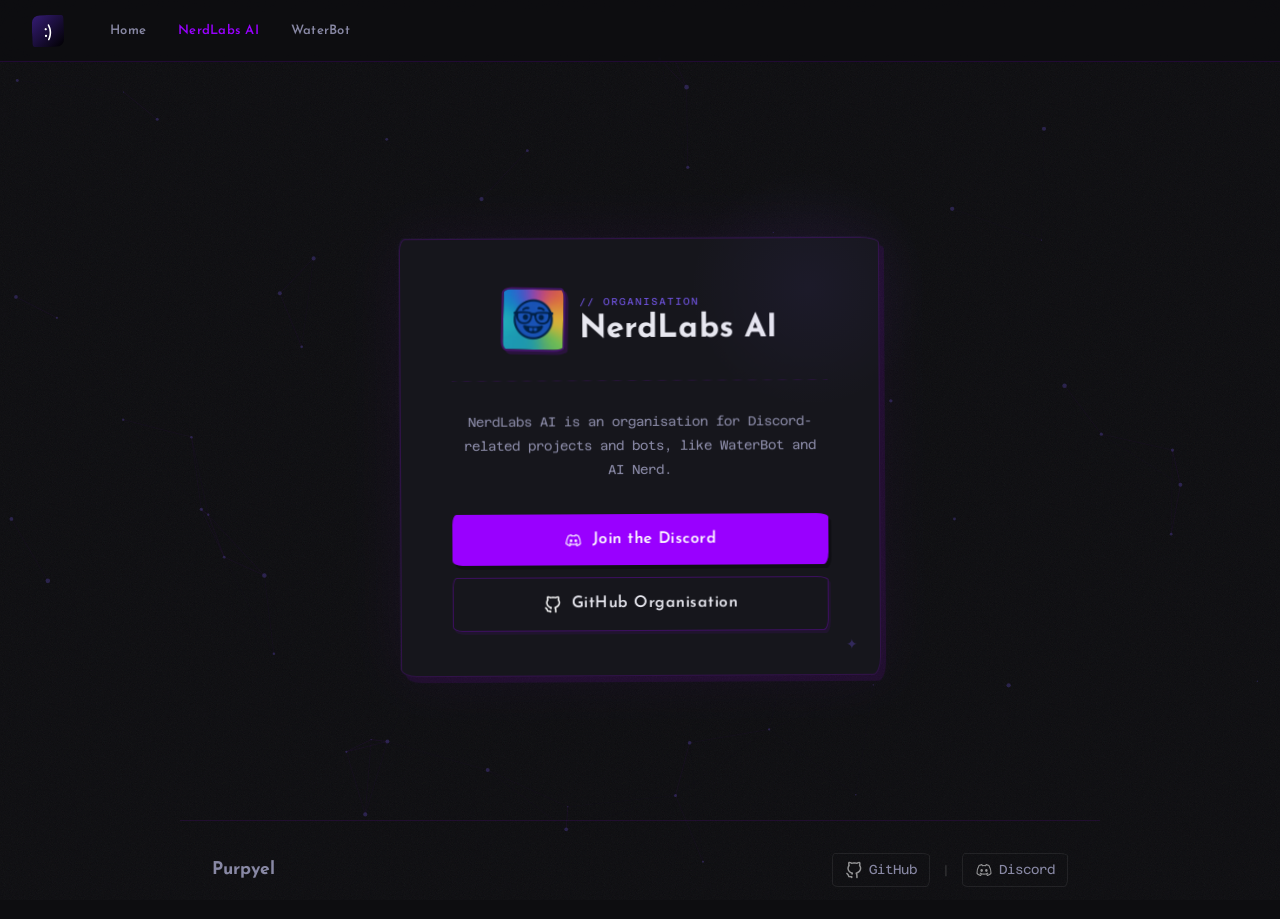
==== nerdlabs/index.html @ 92ca7f34 "first commit" ====
<!DOCTYPE html>
<html lang="en">
<head>
<meta charset="UTF-8">
<meta name="viewport" content="width=device-width, initial-scale=1.0">
<title>NerdLabs AI — Purpyel</title>
<link rel="icon" type="image/png" href="/assets/purpyel-logo.svg">
<link href="https://fonts.googleapis.com/css2?family=Josefin+Sans:ital,wght@0,100..700;1,100..700&family=Azeret+Mono:wght@300;400;500&display=swap" rel="stylesheet">

<style>
  :root {
    --bg:           #0d0d10;
    --bg2:          #16161c;
    --bg3:          #1e1e27;
    --border:       rgba(255,255,255,0.08);
    --border2:      rgba(255,255,255,0.15);
    --text:         #e8e8f0;
    --muted:        #8888a4;
    --accent:       #9900ff;
    --accent2:      #7c5cfc;
    --accent-glow:  rgba(153, 0, 255, 0.35);
    --radius:       4px 14px 6px 10px / 8px 4px 12px 6px;
    --radius-sm:    3px 8px 5px 6px / 6px 3px 8px 4px;
  }

  *, *::before, *::after { box-sizing: border-box; margin: 0; padding: 0; }
  html { scroll-behavior: smooth; }

  body {
    font-family: 'Azeret Mono', monospace;
    background: var(--bg);
    color: var(--text);
    min-height: 100vh;
    overflow-x: hidden;
    font-size: 15px;
    line-height: 1.7;
    padding-top: 62px;
  }

  a { color: inherit; text-decoration: none; }
  img { display: block; width: 100%; }

  /* ── canvas + noise ── */
  #network-canvas {
    position: fixed;
    top: 0; left: 0;
    width: 100%; height: 100%;
    z-index: 0;
    opacity: 0.45;
    pointer-events: none;
  }

  body::after {
    content: '';
    position: fixed;
    inset: 0;
    background-image: url("data:image/svg+xml,%3Csvg viewBox='0 0 256 256' xmlns='http://www.w3.org/2000/svg'%3E%3Cfilter id='noise'%3E%3CfeTurbulence type='fractalNoise' baseFrequency='0.9' numOctaves='4' stitchTiles='stitch'/%3E%3C/filter%3E%3Crect width='100%25' height='100%25' filter='url(%23noise)' opacity='0.08'/%3E%3C/svg%3E");
    background-size: 200px 200px;
    pointer-events: none;
    z-index: 0;
    opacity: 0.6;
  }

  body > *:not(#network-canvas):not(nav):not(.nav-mobile-menu) { position: relative; z-index: 1; }

  /* ── nav ── */
  nav {
    position: fixed;
    top: 0; left: 0;
    width: 100%;
    z-index: 100;
    backdrop-filter: blur(14px);
    -webkit-backdrop-filter: blur(14px);
    background: rgba(13,13,16,0.88);
    border-bottom: 1.5px solid rgba(153,0,255,0.15);
    padding: 0 2rem;
    height: 62px;
    display: flex;
    align-items: center;
    gap: 2rem;
  }

  .nav-logo {
    display: flex;
    align-items: center;
    gap: 10px;
    font-family: 'Josefin Sans', sans-serif;
    font-weight: 700;
    font-size: 1.4rem;
    letter-spacing: 0.01em;
    flex-shrink: 0;
    transform: rotate(-1deg);
    transition: transform 0.2s;
  }
  .nav-logo:hover { transform: rotate(0.5deg) scale(1.04); }
  .nav-logo img {
    width: 32px;
    height: 32px;
    border-radius: 8px 4px 8px 4px;
    object-fit: cover;
  }

  .nav-tabs {
    display: flex;
    gap: 0.25rem;
    overflow-x: auto;
    scrollbar-width: none;
    flex: 1;
  }
  .nav-tabs::-webkit-scrollbar { display: none; }

  .nav-tab {
    padding: 4px 14px;
    font-size: 13px;
    font-family: 'Josefin Sans', sans-serif;
    font-weight: 600;
    color: var(--muted);
    transition: color 0.2s, background 0.2s;
    white-space: nowrap;
    cursor: pointer;
    border: none;
    background: transparent;
    border-radius: 3px 8px 4px 6px / 5px 3px 7px 4px;
    position: relative;
    letter-spacing: 0.02em;
  }
  .nav-tab::after {
    content: '';
    position: absolute;
    bottom: -2px; left: 10%;
    width: 0%;
    height: 2px;
    background: var(--accent);
    border-radius: 2px;
    transition: width 0.25s ease;
  }
  .nav-tab:hover { color: var(--text); }
  .nav-tab:hover::after { width: 80%; }
  .nav-tab.active { color: var(--accent); }
  .nav-tab.active::after { width: 80%; }

  .nav-hamburger {
    display: none;
    flex-direction: column;
    justify-content: center;
    gap: 5px;
    width: 36px;
    height: 36px;
    padding: 5px;
    background: transparent;
    border: 1px solid var(--border2);
    border-radius: 4px 10px 5px 8px / 8px 4px 10px 5px;
    cursor: pointer;
    flex-shrink: 0;
    margin-left: auto;
    transition: border-color 0.2s;
  }
  .nav-hamburger:hover { border-color: rgba(153,0,255,0.5); }
  .nav-hamburger span {
    display: block;
    height: 2px;
    background: var(--text);
    border-radius: 2px;
    transition: transform 0.25s ease, opacity 0.25s ease, width 0.25s ease;
    transform-origin: center;
  }
  .nav-hamburger span:nth-child(2) { width: 75%; }
  .nav-hamburger.open span:nth-child(1) { transform: translateY(7px) rotate(45deg); }
  .nav-hamburger.open span:nth-child(2) { opacity: 0; width: 0; }
  .nav-hamburger.open span:nth-child(3) { transform: translateY(-7px) rotate(-45deg); }

  .nav-mobile-menu {
    display: none;
    position: fixed;
    top: 62px; left: 0;
    width: 100%;
    z-index: 99;
    background: rgba(13,13,16,0.97);
    backdrop-filter: blur(18px);
    -webkit-backdrop-filter: blur(18px);
    border-bottom: 1.5px solid rgba(153,0,255,0.2);
    padding: 0.75rem 1rem 1rem;
    transform: translateY(-8px);
    opacity: 0;
    transition: transform 0.22s ease, opacity 0.22s ease;
    pointer-events: none;
  }
  .nav-mobile-menu.open {
    transform: translateY(0);
    opacity: 1;
    pointer-events: auto;
  }
  .nav-mobile-item {
    display: block;
    width: 100%;
    padding: 0.75rem 0.5rem;
    font-family: 'Josefin Sans', sans-serif;
    font-size: 1.05rem;
    font-weight: 600;
    color: var(--muted);
    background: transparent;
    border: none;
    border-bottom: 1px solid rgba(255,255,255,0.05);
    cursor: pointer;
    text-align: left;
    letter-spacing: 0.02em;
    transition: color 0.2s, padding-left 0.2s;
  }
  .nav-mobile-item:last-child { border-bottom: none; }
  .nav-mobile-item:hover { color: var(--text); padding-left: 1rem; }
  .nav-mobile-item.active { color: var(--accent); }

  /* ── main ── */
  main {
    max-width: 920px;
    margin: 0 auto;
    padding: 4rem 2rem 2rem;
    display: flex;
    align-items: center;
    justify-content: center;
    min-height: calc(100vh - 62px - 80px);
  }

  /* ── card ── */
  .card {
    background: var(--bg2);
    border: 1.5px solid rgba(153,0,255,0.2);
    border-radius: 6px 20px 8px 16px / 12px 6px 18px 8px;
    padding: 3rem 3.2rem 2.8rem;
    max-width: 480px;
    width: 100%;
    text-align: center;
    box-shadow:
      5px 6px 0 0 rgba(153,0,255,0.1),
      -1px -1px 0 0 rgba(124,92,252,0.06),
      0 0 60px rgba(153,0,255,0.06);
    transform: rotate(-0.3deg);
    position: relative;
    animation: fadeUp 0.55s ease both;
  }

  .card::before {
    content: '';
    position: absolute;
    top: -70px; right: -50px;
    width: 240px; height: 240px;
    border-radius: 50%;
    background: radial-gradient(circle, var(--accent2) 0%, transparent 70%);
    opacity: 0.06;
    pointer-events: none;
  }

  .card::after {
    content: '✦';
    position: absolute;
    bottom: 1.1rem; right: 1.4rem;
    font-size: 0.9rem;
    color: var(--accent2);
    opacity: 0.28;
  }

  @keyframes fadeUp {
    from { opacity: 0; transform: translateY(20px) rotate(-0.3deg); }
    to   { opacity: 1; transform: translateY(0)   rotate(-0.3deg); }
  }

  /* logo block */
  .logo-wrap {
    display: flex;
    align-items: center;
    justify-content: center;
    gap: 14px;
    margin-bottom: 1.8rem;
  }

  .logo-img {
    width: 64px;
    height: 64px;
    border-radius: 10px 5px 12px 6px / 6px 12px 5px 10px;
    border: 2px solid rgba(153,0,255,0.3);
    background: var(--bg3);
    object-fit: cover;
    transform: rotate(1.5deg);
    box-shadow: 3px 3px 0 rgba(153,0,255,0.15);
    flex-shrink: 0;
  }

  .logo-text { text-align: left; }

  .logo-eyebrow {
    font-size: 10px;
    letter-spacing: 0.1em;
    text-transform: uppercase;
    color: var(--accent2);
    opacity: 0.85;
    font-weight: 400;
    margin-bottom: 3px;
  }

  .logo-title {
    font-family: 'Josefin Sans', sans-serif;
    font-size: 2rem;
    font-weight: 700;
    letter-spacing: 0.01em;
    line-height: 1.0;
  }

  .divider {
    width: 100%;
    height: 1.5px;
    background: rgba(153,0,255,0.12);
    clip-path: polygon(0 0,2% 100%,4% 0,6% 100%,8% 0,10% 100%,12% 0,14% 100%,16% 0,18% 100%,20% 0,22% 100%,24% 0,26% 100%,28% 0,30% 100%,32% 0,34% 100%,36% 0,38% 100%,40% 0,42% 100%,44% 0,46% 100%,48% 0,50% 100%,52% 0,54% 100%,56% 0,58% 100%,60% 0,62% 100%,64% 0,66% 100%,68% 0,70% 100%,72% 0,74% 100%,76% 0,78% 100%,80% 0,82% 100%,84% 0,86% 100%,88% 0,90% 100%,92% 0,94% 100%,96% 0,98% 100%,100% 0,100% 100%,0 100%);
    margin: 0 0 1.8rem;
  }

  .desc {
    color: var(--muted);
    font-size: 13px;
    line-height: 1.85;
    margin-bottom: 2rem;
  }

  /* link buttons */
  .links { display: flex; flex-direction: column; gap: 0.75rem; }

  .link-btn {
    display: flex;
    align-items: center;
    justify-content: center;
    gap: 10px;
    padding: 12px 22px;
    font-family: 'Josefin Sans', sans-serif;
    font-size: 1rem;
    font-weight: 600;
    letter-spacing: 0.03em;
    border-radius: 4px 12px 5px 10px / 10px 4px 12px 5px;
    cursor: pointer;
    transition: transform 0.18s, box-shadow 0.18s, opacity 0.18s;
    text-decoration: none;
  }

  /* icon sizing — matches the footer-links img pattern */
  .link-btn img {
    width: 18px;
    height: 18px;
    flex-shrink: 0;
    filter: brightness(0) invert(1);
  }

  .link-btn-primary {
    background: var(--accent);
    color: #fff;
    border: none;
    box-shadow: 3px 4px 0 rgba(0,0,0,0.3);
  }
  .link-btn-primary:hover {
    opacity: 0.9;
    transform: translateY(-2px) rotate(0.3deg);
    box-shadow: 4px 6px 0 rgba(0,0,0,0.3), 0 0 20px var(--accent-glow);
  }

  .link-btn-secondary {
    background: transparent;
    color: var(--text);
    border: 1.5px solid rgba(153,0,255,0.3);
    box-shadow: 2px 3px 0 rgba(153,0,255,0.08);
  }
  .link-btn-secondary:hover {
    border-color: rgba(153,0,255,0.6);
    transform: translateY(-2px) rotate(-0.3deg);
    box-shadow: 3px 5px 0 rgba(153,0,255,0.15);
  }

  /* ── footer (identical to index.html) ── */
  footer {
    border-top: 1.5px solid rgba(153,0,255,0.12);
    padding: 2rem;
    display: flex;
    align-items: center;
    justify-content: space-between;
    flex-wrap: wrap;
    gap: 1rem;
    max-width: 920px;
    margin: 0 auto;
  }

  .footer-brand {
    font-family: 'Josefin Sans', sans-serif;
    font-weight: 700;
    font-size: 1.1rem;
    color: var(--muted);
    display: inline-block;
  }

  .footer-links {
    display: flex;
    gap: 0.75rem;
    flex-wrap: wrap;
    align-items: center;
  }

  .footer-links img {
    width: 18px;
    height: 18px;
    filter: brightness(0) invert(1) opacity(0.55);
    transition: filter 0.2s;
  }

  .footer-sep { color: rgba(255,255,255,0.15); font-size: 12px; }

  .footer-link {
    display: flex;
    align-items: center;
    gap: 6px;
    font-size: 13px;
    color: var(--muted);
    padding: 5px 12px;
    border-radius: 3px 8px 4px 6px / 6px 3px 8px 4px;
    border: 1px solid var(--border);
    transition: color 0.2s, border-color 0.2s, transform 0.2s;
  }
  .footer-link:hover {
    color: var(--text);
    border-color: rgba(153,0,255,0.3);
    transform: translateY(-1px);
  }
  .footer-link:hover img { filter: brightness(0) invert(1) opacity(0.9); }
  .footer-link svg { width: 15px; height: 15px; }

  @media (max-width: 640px) {
    nav { padding: 0 1rem; gap: 1rem; }
    main { padding: 2rem 1rem; }
    footer { padding: 2rem 1rem; }
    .nav-tabs { display: none; }
    .nav-hamburger { display: flex; }
    .nav-mobile-menu { display: block; }
    .card { padding: 2.2rem 1.6rem 2rem; }
    .logo-title { font-size: 1.65rem; }
  }
</style>
</head>
<body>

<canvas id="network-canvas"></canvas>

<script>
const ICONS = {
  github:  `<img src="/assets/github.svg"  alt="GitHub">`,
  discord: `<img src="/assets/discord.svg" alt="Discord">`,
  twitter: `<svg viewBox="0 0 24 24" fill="currentColor"><path d="M18.244 2.25h3.308l-7.227 8.26 8.502 11.24H16.17l-4.714-6.231-5.401 6.231H2.744l7.73-8.835L1.254 2.25H8.08l4.259 5.629L18.244 2.25zm-1.161 17.52h1.833L7.084 4.126H5.117L17.083 19.77z"/></svg>`,
};

const SOCIALS = [
  { label: "GitHub",  icon: "github",  url: "https://github.com/thePurpyel" },
  { label: "Discord", icon: "discord", url: "https://discord.gg/rkSKtdW99R" },
];

const NAV_TABS = [
  { label: "Home",        url: "/" },
  { label: "NerdLabs AI", url: "/nerdlabs", active: true },
  { label: "WaterBot",    url: "/waterbot" },
];
</script>

<nav>
  <a href="/" class="nav-logo">
    <img src="/assets/purpyel-logo.svg" alt="Purpyel">
  </a>
  <div class="nav-tabs" id="nav-tabs"></div>
  <button class="nav-hamburger" id="nav-hamburger" aria-label="Open menu" aria-expanded="false">
    <span></span><span></span><span></span>
  </button>
</nav>
<div class="nav-mobile-menu" id="nav-mobile-menu" aria-hidden="true">
  <div id="nav-mobile-inner"></div>
</div>

<main>
  <div class="card">
    <div class="logo-wrap">
      <img src="/assets/nerdlabs-square.avif" alt="NerdLabs AI" class="logo-img"
           onerror="this.style.display='none'">
      <div class="logo-text">
        <div class="logo-eyebrow">// organisation</div>
        <div class="logo-title">NerdLabs AI</div>
      </div>
    </div>

    <div class="divider"></div>

    <p class="desc">
      NerdLabs AI is an organisation for Discord-related projects and bots,
      like WaterBot and AI Nerd.
    </p>

    <div class="links">
      <a class="link-btn link-btn-primary"
         href="https://discord.gg/rkSKtdW99R"
         target="_blank" rel="noopener">
        <img src="/assets/discord.svg" alt="Discord">
        Join the Discord
      </a>

      <a class="link-btn link-btn-secondary"
         href="https://github.com/Nerdlabs-AI-DC"
         target="_blank" rel="noopener">
        <img src="/assets/github.svg" alt="GitHub">
        GitHub Organisation
      </a>
    </div>
  </div>
</main>

<footer>
  <div class="footer-brand">Purpyel</div>
  <div class="footer-links" id="footer-links"></div>
</footer>

<script>
// ── nav ──
const navTabs        = document.getElementById('nav-tabs');
const navMobileInner = document.getElementById('nav-mobile-inner');

function navTabAction(url, e) {
  if (url.startsWith('#')) {
    document.getElementById(url.slice(1))?.scrollIntoView({ behavior: 'smooth', block: 'start' });
  } else {
    url.startsWith('http') ? window.open(url, '_blank', 'noopener') : window.location.href = url;
  }
  closeMobileMenu();
  document.querySelectorAll('.nav-tab, .nav-mobile-item').forEach(t => t.classList.remove('active'));
  e?.currentTarget?.classList.add('active');
}

NAV_TABS.forEach(tab => {
  const btn = document.createElement('button');
  btn.className = 'nav-tab' + (tab.active ? ' active' : '');
  btn.textContent = tab.label;
  btn.addEventListener('click', e => navTabAction(tab.url, e));
  navTabs.appendChild(btn);

  const mBtn = document.createElement('button');
  mBtn.className = 'nav-mobile-item' + (tab.active ? ' active' : '');
  mBtn.textContent = tab.label;
  mBtn.addEventListener('click', e => navTabAction(tab.url, e));
  navMobileInner.appendChild(mBtn);
});

const hamburger  = document.getElementById('nav-hamburger');
const mobileMenu = document.getElementById('nav-mobile-menu');

function closeMobileMenu() {
  hamburger.classList.remove('open');
  mobileMenu.classList.remove('open');
  hamburger.setAttribute('aria-expanded', 'false');
  mobileMenu.setAttribute('aria-hidden', 'true');
}

hamburger.addEventListener('click', () => {
  const isOpen = mobileMenu.classList.contains('open');
  if (isOpen) { closeMobileMenu(); }
  else {
    hamburger.classList.add('open');
    mobileMenu.classList.add('open');
    hamburger.setAttribute('aria-expanded', 'true');
    mobileMenu.setAttribute('aria-hidden', 'false');
  }
});

document.addEventListener('click', e => {
  if (!hamburger.contains(e.target) && !mobileMenu.contains(e.target)) closeMobileMenu();
});

// ── footer ──
const footerLinks = document.getElementById('footer-links');
SOCIALS.forEach((s, i) => {
  if (i > 0) {
    const sep = document.createElement('span');
    sep.className = 'footer-sep';
    sep.textContent = '|';
    footerLinks.appendChild(sep);
  }
  const a = document.createElement('a');
  a.className = 'footer-link';
  a.href = s.url;
  if (s.url.startsWith('http')) { a.target = '_blank'; a.rel = 'noopener'; }
  a.innerHTML = `${ICONS[s.icon] || ''} ${s.label}`;
  footerLinks.appendChild(a);
});

// ── particle network ──
(function initNetwork() {
  const canvas = document.getElementById('network-canvas');
  const ctx = canvas.getContext('2d');
  let particles = [];
  const COUNT = 55, MAX_DIST = 140;

  function resize() { canvas.width = window.innerWidth; canvas.height = window.innerHeight; }

  function makeParticle() {
    return {
      x:  Math.random() * canvas.width,
      y:  Math.random() * canvas.height,
      vx: (Math.random() - 0.5) * 0.38,
      vy: (Math.random() - 0.5) * 0.38,
      r:  Math.random() * 1.8 + 0.6
    };
  }

  function init() { resize(); particles = []; for (let i = 0; i < COUNT; i++) particles.push(makeParticle()); }

  function draw() {
    ctx.clearRect(0, 0, canvas.width, canvas.height);
    for (const p of particles) {
      p.x += p.vx; p.y += p.vy;
      if (p.x < 0 || p.x > canvas.width)  p.vx *= -1;
      if (p.y < 0 || p.y > canvas.height) p.vy *= -1;
    }
    for (let i = 0; i < particles.length; i++) {
      for (let j = i + 1; j < particles.length; j++) {
        const a = particles[i], b = particles[j];
        const dx = a.x - b.x, dy = a.y - b.y;
        const dist = Math.sqrt(dx*dx + dy*dy);
        if (dist < MAX_DIST) {
          ctx.beginPath();
          ctx.strokeStyle = `rgba(153,0,255,${(1 - dist / MAX_DIST) * 0.22})`;
          ctx.lineWidth = 0.8;
          ctx.moveTo(a.x, a.y); ctx.lineTo(b.x, b.y); ctx.stroke();
        }
      }
    }
    for (const p of particles) {
      ctx.beginPath();
      ctx.arc(p.x, p.y, p.r, 0, Math.PI * 2);
      ctx.fillStyle = 'rgba(124,92,252,0.55)';
      ctx.fill();
    }
    requestAnimationFrame(draw);
  }

  window.addEventListener('resize', resize);
  init(); draw();
})();
</script>

</body>
</html>
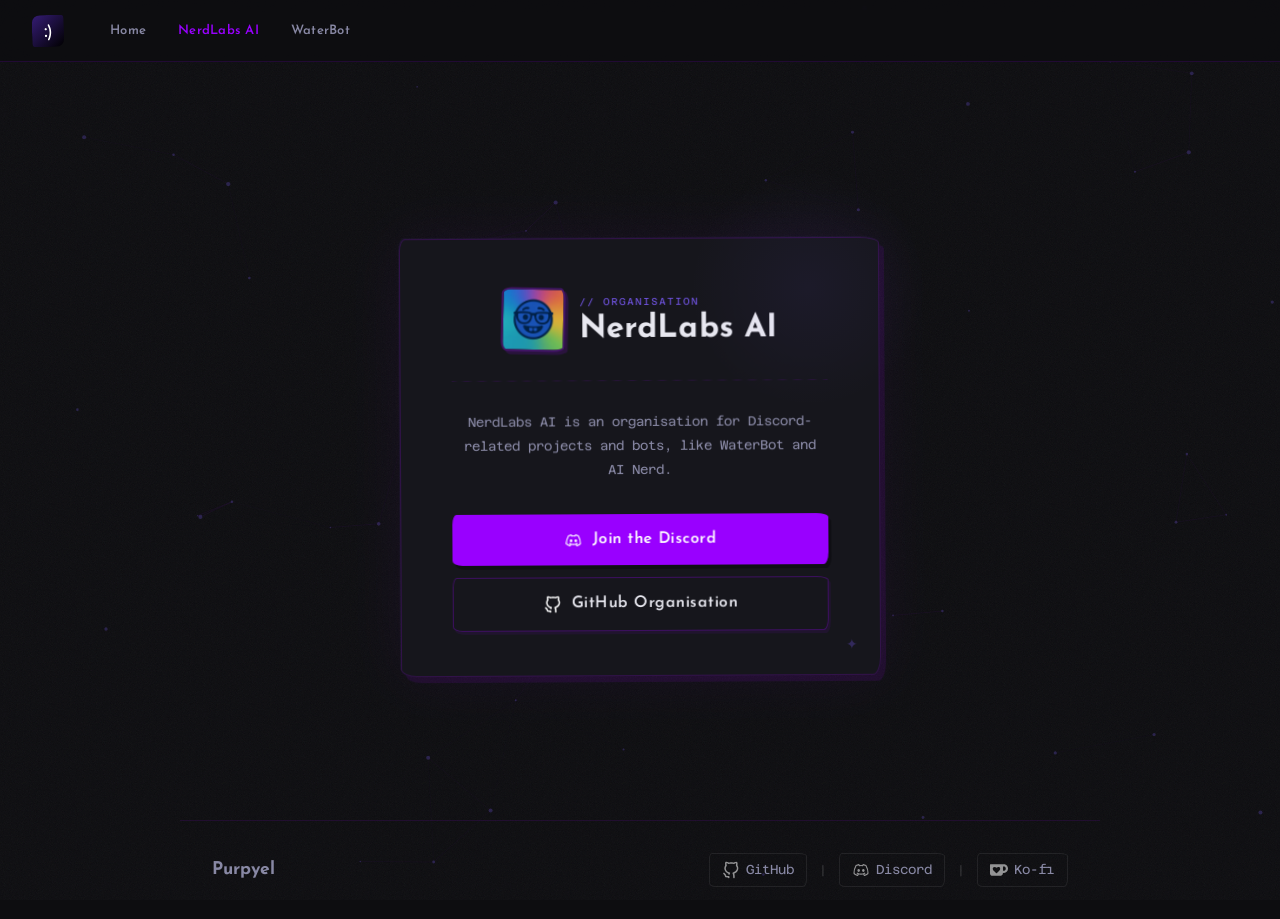
==== commit 3d4fb7de: "Add ko-fi link to socials" ====
--- a/nerdlabs/index.html
+++ b/nerdlabs/index.html
@@ -445,14 +445,15 @@
 
 <script>
 const ICONS = {
-  github:  `<img src="/assets/github.svg"  alt="GitHub">`,
+  github: `<img src="/assets/github.svg" alt="GitHub">`,
   discord: `<img src="/assets/discord.svg" alt="Discord">`,
-  twitter: `<svg viewBox="0 0 24 24" fill="currentColor"><path d="M18.244 2.25h3.308l-7.227 8.26 8.502 11.24H16.17l-4.714-6.231-5.401 6.231H2.744l7.73-8.835L1.254 2.25H8.08l4.259 5.629L18.244 2.25zm-1.161 17.52h1.833L7.084 4.126H5.117L17.083 19.77z"/></svg>`,
+  kofi: `<img src="/assets/kofi.svg" alt="Ko-fi">`,
 };
 
 const SOCIALS = [
   { label: "GitHub",  icon: "github",  url: "https://github.com/thePurpyel" },
   { label: "Discord", icon: "discord", url: "https://discord.gg/rkSKtdW99R" },
+  { label: "Ko-fi", icon: "kofi", url: "https://ko-fi.com/purpyel" },
 ];
 
 const NAV_TABS = [
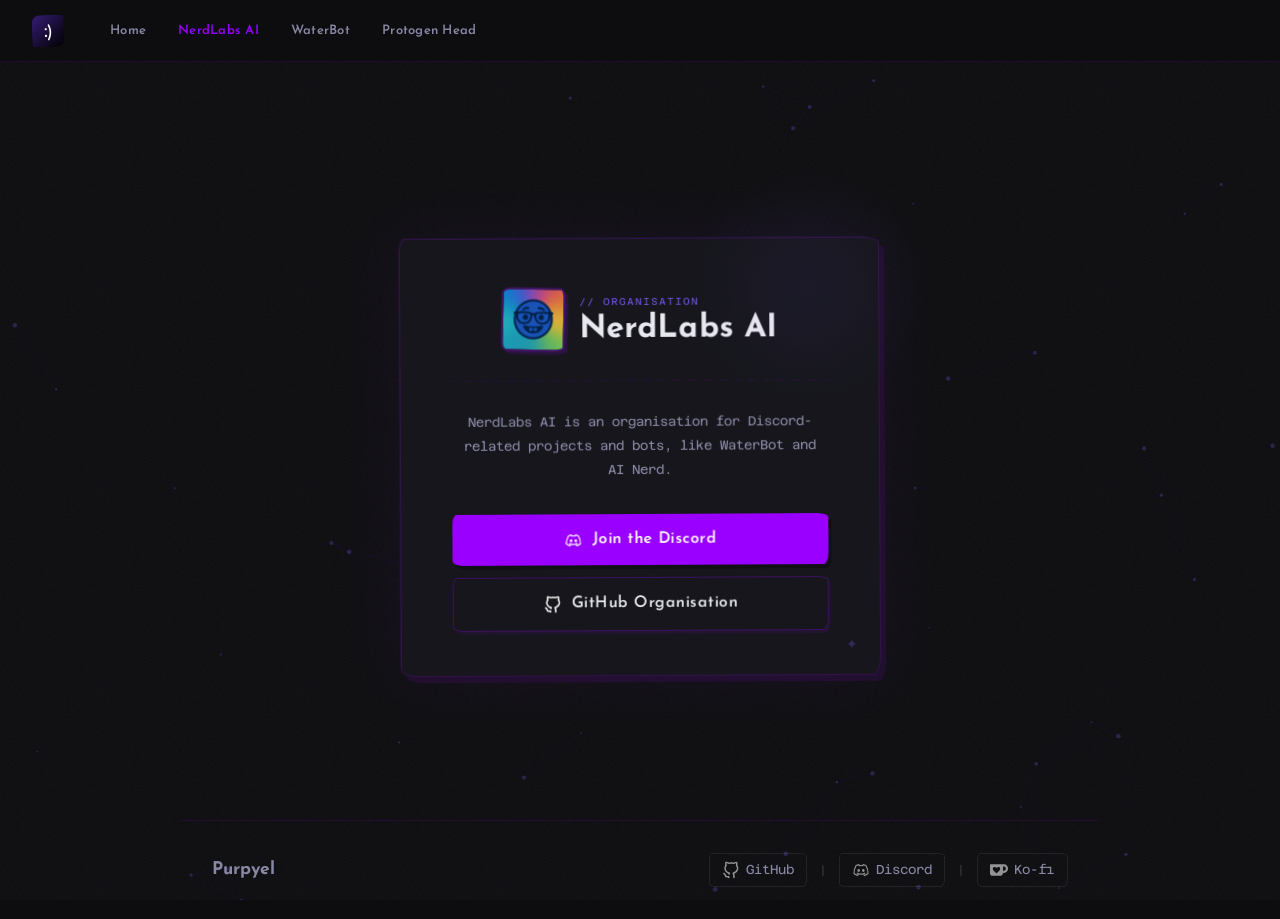
==== commit 44032087: "Add protogen head page" ====
--- a/nerdlabs/index.html
+++ b/nerdlabs/index.html
@@ -460,6 +460,7 @@
   { label: "Home",        url: "/" },
   { label: "NerdLabs AI", url: "/nerdlabs", active: true },
   { label: "WaterBot",    url: "/waterbot" },
+  { label: "Protogen Head", url: "/protogen" },
 ];
 </script>
 
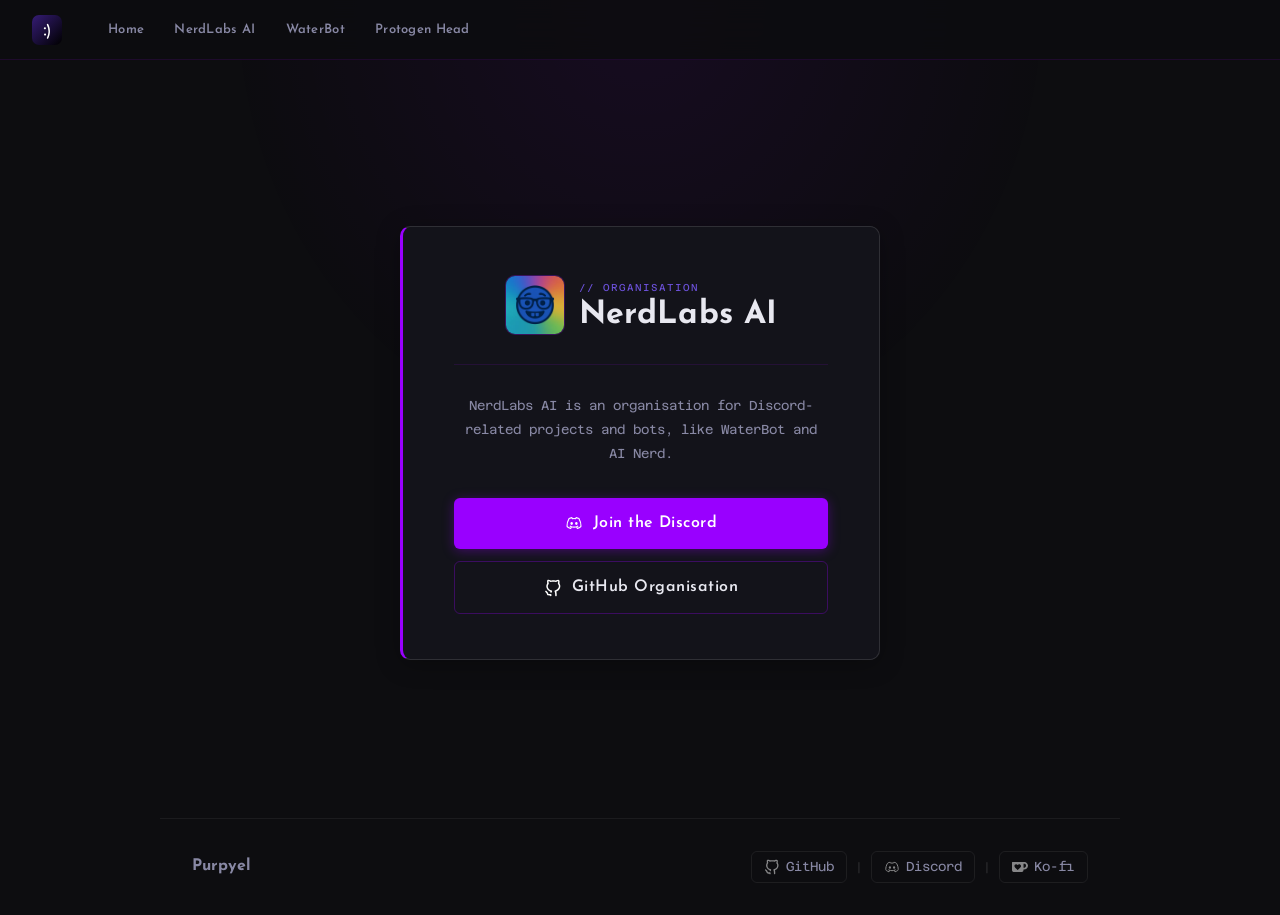
==== commit 3fc5fd72: "Update style and move css and js code to seperate files" ====
--- a/nerdlabs/index.html
+++ b/nerdlabs/index.html
@@ -5,435 +5,93 @@
 <meta name="viewport" content="width=device-width, initial-scale=1.0">
 <title>NerdLabs AI — Purpyel</title>
 <link rel="icon" type="image/png" href="/assets/purpyel-logo.svg">
-<link href="https://fonts.googleapis.com/css2?family=Josefin+Sans:ital,wght@0,100..700;1,100..700&family=Azeret+Mono:wght@300;400;500&display=swap" rel="stylesheet">
+<link rel="stylesheet" href="/shared.css">
 
 <style>
-  :root {
-    --bg:           #0d0d10;
-    --bg2:          #16161c;
-    --bg3:          #1e1e27;
-    --border:       rgba(255,255,255,0.08);
-    --border2:      rgba(255,255,255,0.15);
-    --text:         #e8e8f0;
-    --muted:        #8888a4;
-    --accent:       #9900ff;
-    --accent2:      #7c5cfc;
-    --accent-glow:  rgba(153, 0, 255, 0.35);
-    --radius:       4px 14px 6px 10px / 8px 4px 12px 6px;
-    --radius-sm:    3px 8px 5px 6px / 6px 3px 8px 4px;
+  main {
+    max-width: 900px;
+    display: flex; align-items: center; justify-content: center;
+    min-height: calc(100vh - 60px - 82px);
   }
 
-  *, *::before, *::after { box-sizing: border-box; margin: 0; padding: 0; }
-  html { scroll-behavior: smooth; }
-
-  body {
-    font-family: 'Azeret Mono', monospace;
-    background: var(--bg);
-    color: var(--text);
-    min-height: 100vh;
-    overflow-x: hidden;
-    font-size: 15px;
-    line-height: 1.7;
-    padding-top: 62px;
+  /* ── Centered info card ── */
+  .card {
+    background: var(--bg2);
+    border: 1px solid var(--border2);
+    border-left: 3px solid var(--accent);
+    border-radius: var(--radius);
+    padding: 3rem 3.2rem 2.8rem;
+    max-width: 480px; width: 100%;
+    text-align: center;
+    box-shadow: 0 4px 24px rgba(0,0,0,0.28);
+    animation: fadeUp 0.5s ease both;
+  }
+  @keyframes fadeUp {
+    from { opacity: 0; transform: translateY(18px); }
+    to   { opacity: 1; transform: translateY(0); }
   }
 
-  a { color: inherit; text-decoration: none; }
-  img { display: block; width: 100%; }
-
-  /* ── canvas + noise ── */
-  #network-canvas {
-    position: fixed;
-    top: 0; left: 0;
-    width: 100%; height: 100%;
-    z-index: 0;
-    opacity: 0.45;
-    pointer-events: none;
+  .logo-wrap {
+    display: flex; align-items: center; justify-content: center;
+    gap: 14px; margin-bottom: 1.8rem;
   }
-
-  body::after {
-    content: '';
-    position: fixed;
-    inset: 0;
-    background-image: url("data:image/svg+xml,%3Csvg viewBox='0 0 256 256' xmlns='http://www.w3.org/2000/svg'%3E%3Cfilter id='noise'%3E%3CfeTurbulence type='fractalNoise' baseFrequency='0.9' numOctaves='4' stitchTiles='stitch'/%3E%3C/filter%3E%3Crect width='100%25' height='100%25' filter='url(%23noise)' opacity='0.08'/%3E%3C/svg%3E");
-    background-size: 200px 200px;
-    pointer-events: none;
-    z-index: 0;
-    opacity: 0.6;
+  .logo-img {
+    width: 60px; height: 60px;
+    border-radius: var(--radius);
+    border: 1px solid rgba(153,0,255,0.25);
+    background: var(--bg3); object-fit: cover; flex-shrink: 0;
   }
-
-  body > *:not(#network-canvas):not(nav):not(.nav-mobile-menu) { position: relative; z-index: 1; }
-
-  /* ── nav ── */
-  nav {
-    position: fixed;
-    top: 0; left: 0;
-    width: 100%;
-    z-index: 100;
-    backdrop-filter: blur(14px);
-    -webkit-backdrop-filter: blur(14px);
-    background: rgba(13,13,16,0.88);
-    border-bottom: 1.5px solid rgba(153,0,255,0.15);
-    padding: 0 2rem;
-    height: 62px;
-    display: flex;
-    align-items: center;
-    gap: 2rem;
+  .logo-text { text-align: left; }
+  .logo-eyebrow {
+    font-size: 10px; letter-spacing: 0.1em; text-transform: uppercase;
+    color: var(--accent2); opacity: 0.85; font-weight: 400; margin-bottom: 3px;
+    font-family: 'Azeret Mono', monospace;
   }
-
-  .nav-logo {
-    display: flex;
-    align-items: center;
-    gap: 10px;
-    font-family: 'Josefin Sans', sans-serif;
-    font-weight: 700;
-    font-size: 1.4rem;
-    letter-spacing: 0.01em;
-    flex-shrink: 0;
-    transform: rotate(-1deg);
-    transition: transform 0.2s;
-  }
-  .nav-logo:hover { transform: rotate(0.5deg) scale(1.04); }
-  .nav-logo img {
-    width: 32px;
-    height: 32px;
-    border-radius: 8px 4px 8px 4px;
-    object-fit: cover;
-  }
-
-  .nav-tabs {
-    display: flex;
-    gap: 0.25rem;
-    overflow-x: auto;
-    scrollbar-width: none;
-    flex: 1;
-  }
-  .nav-tabs::-webkit-scrollbar { display: none; }
-
-  .nav-tab {
-    padding: 4px 14px;
-    font-size: 13px;
-    font-family: 'Josefin Sans', sans-serif;
-    font-weight: 600;
-    color: var(--muted);
-    transition: color 0.2s, background 0.2s;
-    white-space: nowrap;
-    cursor: pointer;
-    border: none;
-    background: transparent;
-    border-radius: 3px 8px 4px 6px / 5px 3px 7px 4px;
-    position: relative;
-    letter-spacing: 0.02em;
-  }
-  .nav-tab::after {
-    content: '';
-    position: absolute;
-    bottom: -2px; left: 10%;
-    width: 0%;
-    height: 2px;
-    background: var(--accent);
-    border-radius: 2px;
-    transition: width 0.25s ease;
-  }
-  .nav-tab:hover { color: var(--text); }
-  .nav-tab:hover::after { width: 80%; }
-  .nav-tab.active { color: var(--accent); }
-  .nav-tab.active::after { width: 80%; }
-
-  .nav-hamburger {
-    display: none;
-    flex-direction: column;
-    justify-content: center;
-    gap: 5px;
-    width: 36px;
-    height: 36px;
-    padding: 5px;
-    background: transparent;
-    border: 1px solid var(--border2);
-    border-radius: 4px 10px 5px 8px / 8px 4px 10px 5px;
-    cursor: pointer;
-    flex-shrink: 0;
-    margin-left: auto;
-    transition: border-color 0.2s;
-  }
-  .nav-hamburger:hover { border-color: rgba(153,0,255,0.5); }
-  .nav-hamburger span {
-    display: block;
-    height: 2px;
-    background: var(--text);
-    border-radius: 2px;
-    transition: transform 0.25s ease, opacity 0.25s ease, width 0.25s ease;
-    transform-origin: center;
-  }
-  .nav-hamburger span:nth-child(2) { width: 75%; }
-  .nav-hamburger.open span:nth-child(1) { transform: translateY(7px) rotate(45deg); }
-  .nav-hamburger.open span:nth-child(2) { opacity: 0; width: 0; }
-  .nav-hamburger.open span:nth-child(3) { transform: translateY(-7px) rotate(-45deg); }
-
-  .nav-mobile-menu {
-    display: none;
-    position: fixed;
-    top: 62px; left: 0;
-    width: 100%;
-    z-index: 99;
-    background: rgba(13,13,16,0.97);
-    backdrop-filter: blur(18px);
-    -webkit-backdrop-filter: blur(18px);
-    border-bottom: 1.5px solid rgba(153,0,255,0.2);
-    padding: 0.75rem 1rem 1rem;
-    transform: translateY(-8px);
-    opacity: 0;
-    transition: transform 0.22s ease, opacity 0.22s ease;
-    pointer-events: none;
-  }
-  .nav-mobile-menu.open {
-    transform: translateY(0);
-    opacity: 1;
-    pointer-events: auto;
-  }
-  .nav-mobile-item {
-    display: block;
-    width: 100%;
-    padding: 0.75rem 0.5rem;
-    font-family: 'Josefin Sans', sans-serif;
-    font-size: 1.05rem;
-    font-weight: 600;
-    color: var(--muted);
-    background: transparent;
-    border: none;
-    border-bottom: 1px solid rgba(255,255,255,0.05);
-    cursor: pointer;
-    text-align: left;
-    letter-spacing: 0.02em;
-    transition: color 0.2s, padding-left 0.2s;
-  }
-  .nav-mobile-item:last-child { border-bottom: none; }
-  .nav-mobile-item:hover { color: var(--text); padding-left: 1rem; }
-  .nav-mobile-item.active { color: var(--accent); }
-
-  /* ── main ── */
-  main {
-    max-width: 920px;
-    margin: 0 auto;
-    padding: 4rem 2rem 2rem;
-    display: flex;
-    align-items: center;
-    justify-content: center;
-    min-height: calc(100vh - 62px - 80px);
-  }
-
-  /* ── card ── */
-  .card {
-    background: var(--bg2);
-    border: 1.5px solid rgba(153,0,255,0.2);
-    border-radius: 6px 20px 8px 16px / 12px 6px 18px 8px;
-    padding: 3rem 3.2rem 2.8rem;
-    max-width: 480px;
-    width: 100%;
-    text-align: center;
-    box-shadow:
-      5px 6px 0 0 rgba(153,0,255,0.1),
-      -1px -1px 0 0 rgba(124,92,252,0.06),
-      0 0 60px rgba(153,0,255,0.06);
-    transform: rotate(-0.3deg);
-    position: relative;
-    animation: fadeUp 0.55s ease both;
-  }
-
-  .card::before {
-    content: '';
-    position: absolute;
-    top: -70px; right: -50px;
-    width: 240px; height: 240px;
-    border-radius: 50%;
-    background: radial-gradient(circle, var(--accent2) 0%, transparent 70%);
-    opacity: 0.06;
-    pointer-events: none;
-  }
-
-  .card::after {
-    content: '✦';
-    position: absolute;
-    bottom: 1.1rem; right: 1.4rem;
-    font-size: 0.9rem;
-    color: var(--accent2);
-    opacity: 0.28;
-  }
-
-  @keyframes fadeUp {
-    from { opacity: 0; transform: translateY(20px) rotate(-0.3deg); }
-    to   { opacity: 1; transform: translateY(0)   rotate(-0.3deg); }
-  }
-
-  /* logo block */
-  .logo-wrap {
-    display: flex;
-    align-items: center;
-    justify-content: center;
-    gap: 14px;
-    margin-bottom: 1.8rem;
-  }
-
-  .logo-img {
-    width: 64px;
-    height: 64px;
-    border-radius: 10px 5px 12px 6px / 6px 12px 5px 10px;
-    border: 2px solid rgba(153,0,255,0.3);
-    background: var(--bg3);
-    object-fit: cover;
-    transform: rotate(1.5deg);
-    box-shadow: 3px 3px 0 rgba(153,0,255,0.15);
-    flex-shrink: 0;
-  }
-
-  .logo-text { text-align: left; }
-
-  .logo-eyebrow {
-    font-size: 10px;
-    letter-spacing: 0.1em;
-    text-transform: uppercase;
-    color: var(--accent2);
-    opacity: 0.85;
-    font-weight: 400;
-    margin-bottom: 3px;
-  }
-
   .logo-title {
     font-family: 'Josefin Sans', sans-serif;
-    font-size: 2rem;
-    font-weight: 700;
-    letter-spacing: 0.01em;
-    line-height: 1.0;
+    font-size: 2rem; font-weight: 700; letter-spacing: 0.01em; line-height: 1.0;
   }
 
   .divider {
-    width: 100%;
-    height: 1.5px;
-    background: rgba(153,0,255,0.12);
-    clip-path: polygon(0 0,2% 100%,4% 0,6% 100%,8% 0,10% 100%,12% 0,14% 100%,16% 0,18% 100%,20% 0,22% 100%,24% 0,26% 100%,28% 0,30% 100%,32% 0,34% 100%,36% 0,38% 100%,40% 0,42% 100%,44% 0,46% 100%,48% 0,50% 100%,52% 0,54% 100%,56% 0,58% 100%,60% 0,62% 100%,64% 0,66% 100%,68% 0,70% 100%,72% 0,74% 100%,76% 0,78% 100%,80% 0,82% 100%,84% 0,86% 100%,88% 0,90% 100%,92% 0,94% 100%,96% 0,98% 100%,100% 0,100% 100%,0 100%);
-    margin: 0 0 1.8rem;
+    width: 100%; height: 1px;
+    background: rgba(153,0,255,0.12); margin: 0 0 1.8rem;
   }
 
   .desc {
-    color: var(--muted);
-    font-size: 13px;
-    line-height: 1.85;
-    margin-bottom: 2rem;
+    color: var(--muted); font-size: 13px;
+    line-height: 1.85; margin-bottom: 2rem;
   }
 
-  /* link buttons */
   .links { display: flex; flex-direction: column; gap: 0.75rem; }
 
   .link-btn {
-    display: flex;
-    align-items: center;
-    justify-content: center;
-    gap: 10px;
+    display: flex; align-items: center; justify-content: center; gap: 10px;
     padding: 12px 22px;
     font-family: 'Josefin Sans', sans-serif;
-    font-size: 1rem;
-    font-weight: 600;
-    letter-spacing: 0.03em;
-    border-radius: 4px 12px 5px 10px / 10px 4px 12px 5px;
-    cursor: pointer;
+    font-size: 1rem; font-weight: 600; letter-spacing: 0.03em;
+    border-radius: var(--radius-sm); cursor: pointer;
     transition: transform 0.18s, box-shadow 0.18s, opacity 0.18s;
     text-decoration: none;
   }
+  .link-btn img { width: 18px; height: 18px; flex-shrink: 0; filter: brightness(0) invert(1); }
 
-  /* icon sizing — matches the footer-links img pattern */
-  .link-btn img {
-    width: 18px;
-    height: 18px;
-    flex-shrink: 0;
-    filter: brightness(0) invert(1);
+  .link-btn-primary {
+    background: var(--accent); color: #fff; border: none;
+    box-shadow: 0 2px 12px rgba(153,0,255,0.35);
+  }
+  .link-btn-primary:hover {
+    opacity: 0.9; transform: translateY(-2px);
+    box-shadow: 0 6px 20px rgba(153,0,255,0.45);
+  }
+  .link-btn-secondary {
+    background: transparent; color: var(--text);
+    border: 1.5px solid rgba(153,0,255,0.3);
+  }
+  .link-btn-secondary:hover {
+    border-color: rgba(153,0,255,0.6); transform: translateY(-2px);
   }
 
-  .link-btn-primary {
-    background: var(--accent);
-    color: #fff;
-    border: none;
-    box-shadow: 3px 4px 0 rgba(0,0,0,0.3);
-  }
-  .link-btn-primary:hover {
-    opacity: 0.9;
-    transform: translateY(-2px) rotate(0.3deg);
-    box-shadow: 4px 6px 0 rgba(0,0,0,0.3), 0 0 20px var(--accent-glow);
-  }
-
-  .link-btn-secondary {
-    background: transparent;
-    color: var(--text);
-    border: 1.5px solid rgba(153,0,255,0.3);
-    box-shadow: 2px 3px 0 rgba(153,0,255,0.08);
-  }
-  .link-btn-secondary:hover {
-    border-color: rgba(153,0,255,0.6);
-    transform: translateY(-2px) rotate(-0.3deg);
-    box-shadow: 3px 5px 0 rgba(153,0,255,0.15);
-  }
-
-  /* ── footer (identical to index.html) ── */
-  footer {
-    border-top: 1.5px solid rgba(153,0,255,0.12);
-    padding: 2rem;
-    display: flex;
-    align-items: center;
-    justify-content: space-between;
-    flex-wrap: wrap;
-    gap: 1rem;
-    max-width: 920px;
-    margin: 0 auto;
-  }
-
-  .footer-brand {
-    font-family: 'Josefin Sans', sans-serif;
-    font-weight: 700;
-    font-size: 1.1rem;
-    color: var(--muted);
-    display: inline-block;
-  }
-
-  .footer-links {
-    display: flex;
-    gap: 0.75rem;
-    flex-wrap: wrap;
-    align-items: center;
-  }
-
-  .footer-links img {
-    width: 18px;
-    height: 18px;
-    filter: brightness(0) invert(1) opacity(0.55);
-    transition: filter 0.2s;
-  }
-
-  .footer-sep { color: rgba(255,255,255,0.15); font-size: 12px; }
-
-  .footer-link {
-    display: flex;
-    align-items: center;
-    gap: 6px;
-    font-size: 13px;
-    color: var(--muted);
-    padding: 5px 12px;
-    border-radius: 3px 8px 4px 6px / 6px 3px 8px 4px;
-    border: 1px solid var(--border);
-    transition: color 0.2s, border-color 0.2s, transform 0.2s;
-  }
-  .footer-link:hover {
-    color: var(--text);
-    border-color: rgba(153,0,255,0.3);
-    transform: translateY(-1px);
-  }
-  .footer-link:hover img { filter: brightness(0) invert(1) opacity(0.9); }
-  .footer-link svg { width: 15px; height: 15px; }
-
   @media (max-width: 640px) {
-    nav { padding: 0 1rem; gap: 1rem; }
-    main { padding: 2rem 1rem; }
-    footer { padding: 2rem 1rem; }
-    .nav-tabs { display: none; }
-    .nav-hamburger { display: flex; }
-    .nav-mobile-menu { display: block; }
     .card { padding: 2.2rem 1.6rem 2rem; }
     .logo-title { font-size: 1.65rem; }
   }
@@ -441,28 +99,7 @@
 </head>
 <body>
 
-<canvas id="network-canvas"></canvas>
-
-<script>
-const ICONS = {
-  github: `<img src="/assets/github.svg" alt="GitHub">`,
-  discord: `<img src="/assets/discord.svg" alt="Discord">`,
-  kofi: `<img src="/assets/kofi.svg" alt="Ko-fi">`,
-};
-
-const SOCIALS = [
-  { label: "GitHub",  icon: "github",  url: "https://github.com/thePurpyel" },
-  { label: "Discord", icon: "discord", url: "https://discord.gg/rkSKtdW99R" },
-  { label: "Ko-fi", icon: "kofi", url: "https://ko-fi.com/purpyel" },
-];
-
-const NAV_TABS = [
-  { label: "Home",        url: "/" },
-  { label: "NerdLabs AI", url: "/nerdlabs", active: true },
-  { label: "WaterBot",    url: "/waterbot" },
-  { label: "Protogen Head", url: "/protogen" },
-];
-</script>
+<script src="/shared.js"></script>
 
 <nav>
   <a href="/" class="nav-logo">
@@ -502,7 +139,6 @@
         <img src="/assets/discord.svg" alt="Discord">
         Join the Discord
       </a>
-
       <a class="link-btn link-btn-secondary"
          href="https://github.com/Nerdlabs-AI-DC"
          target="_blank" rel="noopener">
@@ -514,136 +150,12 @@
 </main>
 
 <footer>
-  <div class="footer-brand">Purpyel</div>
+  <div class="footer-brand" id="footer-brand"></div>
   <div class="footer-links" id="footer-links"></div>
 </footer>
 
 <script>
-// ── nav ──
-const navTabs        = document.getElementById('nav-tabs');
-const navMobileInner = document.getElementById('nav-mobile-inner');
-
-function navTabAction(url, e) {
-  if (url.startsWith('#')) {
-    document.getElementById(url.slice(1))?.scrollIntoView({ behavior: 'smooth', block: 'start' });
-  } else {
-    url.startsWith('http') ? window.open(url, '_blank', 'noopener') : window.location.href = url;
-  }
-  closeMobileMenu();
-  document.querySelectorAll('.nav-tab, .nav-mobile-item').forEach(t => t.classList.remove('active'));
-  e?.currentTarget?.classList.add('active');
-}
-
-NAV_TABS.forEach(tab => {
-  const btn = document.createElement('button');
-  btn.className = 'nav-tab' + (tab.active ? ' active' : '');
-  btn.textContent = tab.label;
-  btn.addEventListener('click', e => navTabAction(tab.url, e));
-  navTabs.appendChild(btn);
-
-  const mBtn = document.createElement('button');
-  mBtn.className = 'nav-mobile-item' + (tab.active ? ' active' : '');
-  mBtn.textContent = tab.label;
-  mBtn.addEventListener('click', e => navTabAction(tab.url, e));
-  navMobileInner.appendChild(mBtn);
-});
-
-const hamburger  = document.getElementById('nav-hamburger');
-const mobileMenu = document.getElementById('nav-mobile-menu');
-
-function closeMobileMenu() {
-  hamburger.classList.remove('open');
-  mobileMenu.classList.remove('open');
-  hamburger.setAttribute('aria-expanded', 'false');
-  mobileMenu.setAttribute('aria-hidden', 'true');
-}
-
-hamburger.addEventListener('click', () => {
-  const isOpen = mobileMenu.classList.contains('open');
-  if (isOpen) { closeMobileMenu(); }
-  else {
-    hamburger.classList.add('open');
-    mobileMenu.classList.add('open');
-    hamburger.setAttribute('aria-expanded', 'true');
-    mobileMenu.setAttribute('aria-hidden', 'false');
-  }
-});
-
-document.addEventListener('click', e => {
-  if (!hamburger.contains(e.target) && !mobileMenu.contains(e.target)) closeMobileMenu();
-});
-
-// ── footer ──
-const footerLinks = document.getElementById('footer-links');
-SOCIALS.forEach((s, i) => {
-  if (i > 0) {
-    const sep = document.createElement('span');
-    sep.className = 'footer-sep';
-    sep.textContent = '|';
-    footerLinks.appendChild(sep);
-  }
-  const a = document.createElement('a');
-  a.className = 'footer-link';
-  a.href = s.url;
-  if (s.url.startsWith('http')) { a.target = '_blank'; a.rel = 'noopener'; }
-  a.innerHTML = `${ICONS[s.icon] || ''} ${s.label}`;
-  footerLinks.appendChild(a);
-});
-
-// ── particle network ──
-(function initNetwork() {
-  const canvas = document.getElementById('network-canvas');
-  const ctx = canvas.getContext('2d');
-  let particles = [];
-  const COUNT = 55, MAX_DIST = 140;
-
-  function resize() { canvas.width = window.innerWidth; canvas.height = window.innerHeight; }
-
-  function makeParticle() {
-    return {
-      x:  Math.random() * canvas.width,
-      y:  Math.random() * canvas.height,
-      vx: (Math.random() - 0.5) * 0.38,
-      vy: (Math.random() - 0.5) * 0.38,
-      r:  Math.random() * 1.8 + 0.6
-    };
-  }
-
-  function init() { resize(); particles = []; for (let i = 0; i < COUNT; i++) particles.push(makeParticle()); }
-
-  function draw() {
-    ctx.clearRect(0, 0, canvas.width, canvas.height);
-    for (const p of particles) {
-      p.x += p.vx; p.y += p.vy;
-      if (p.x < 0 || p.x > canvas.width)  p.vx *= -1;
-      if (p.y < 0 || p.y > canvas.height) p.vy *= -1;
-    }
-    for (let i = 0; i < particles.length; i++) {
-      for (let j = i + 1; j < particles.length; j++) {
-        const a = particles[i], b = particles[j];
-        const dx = a.x - b.x, dy = a.y - b.y;
-        const dist = Math.sqrt(dx*dx + dy*dy);
-        if (dist < MAX_DIST) {
-          ctx.beginPath();
-          ctx.strokeStyle = `rgba(153,0,255,${(1 - dist / MAX_DIST) * 0.22})`;
-          ctx.lineWidth = 0.8;
-          ctx.moveTo(a.x, a.y); ctx.lineTo(b.x, b.y); ctx.stroke();
-        }
-      }
-    }
-    for (const p of particles) {
-      ctx.beginPath();
-      ctx.arc(p.x, p.y, p.r, 0, Math.PI * 2);
-      ctx.fillStyle = 'rgba(124,92,252,0.55)';
-      ctx.fill();
-    }
-    requestAnimationFrame(draw);
-  }
-
-  window.addEventListener('resize', resize);
-  init(); draw();
-})();
+initShared();
 </script>
-
 </body>
-</html>+</html>
--- a/shared.css
+++ b/shared.css
@@ -0,0 +1,330 @@
+@import url('https://fonts.googleapis.com/css2?family=Josefin+Sans:ital,wght@0,100..700;1,100..700&family=Azeret+Mono:wght@300;400;500&display=swap');
+
+/* ── Variables ── */
+:root {
+  --bg:          #0d0d10;
+  --bg2:         #13131a;
+  --bg3:         #1a1a24;
+  --border:      rgba(255,255,255,0.07);
+  --border2:     rgba(255,255,255,0.12);
+  --text:        #e8e8f0;
+  --muted:       #8888a4;
+  --accent:      #9900ff;
+  --accent2:     #7c5cfc;
+  --accent-glow: rgba(153,0,255,0.25);
+  --radius:      10px;
+  --radius-sm:   6px;
+}
+
+/* ── Reset ── */
+*, *::before, *::after { box-sizing: border-box; margin: 0; padding: 0; }
+html { scroll-behavior: smooth; }
+
+body {
+  font-family: 'Azeret Mono', monospace;
+  background: var(--bg);
+  color: var(--text);
+  min-height: 100vh;
+  overflow-x: hidden;
+  font-size: 15px;
+  line-height: 1.7;
+  padding-top: 60px;
+}
+
+/* Subtle top glow */
+body::before {
+  content: '';
+  position: fixed;
+  top: 0; left: 50%;
+  transform: translateX(-50%);
+  width: 900px; height: 500px;
+  background: radial-gradient(ellipse at 50% 0%, rgba(153,0,255,0.07) 0%, transparent 65%);
+  pointer-events: none;
+  z-index: 0;
+}
+
+body > *:not(nav):not(.nav-mobile-menu) { position: relative; z-index: 1; }
+a { color: inherit; text-decoration: none; }
+img { display: block; width: 100%; }
+
+/* ── Nav ── */
+nav {
+  position: fixed;
+  top: 0; left: 0;
+  width: 100%; z-index: 100;
+  backdrop-filter: blur(16px);
+  -webkit-backdrop-filter: blur(16px);
+  background: rgba(13,13,16,0.9);
+  border-bottom: 1px solid rgba(153,0,255,0.12);
+  padding: 0 2rem;
+  height: 60px;
+  display: flex;
+  align-items: center;
+  gap: 2rem;
+}
+.nav-logo {
+  display: flex; align-items: center; gap: 10px;
+  font-family: 'Josefin Sans', sans-serif;
+  font-weight: 700; font-size: 1.35rem;
+  letter-spacing: 0.01em; flex-shrink: 0;
+  transition: opacity 0.2s;
+}
+.nav-logo:hover { opacity: 0.75; }
+.nav-logo img { width: 30px; height: 30px; border-radius: 7px; object-fit: cover; }
+.nav-tabs {
+  display: flex; gap: 0.15rem;
+  overflow-x: auto; scrollbar-width: none; flex: 1;
+}
+.nav-tabs::-webkit-scrollbar { display: none; }
+.nav-tab {
+  padding: 5px 14px; font-size: 13px;
+  font-family: 'Josefin Sans', sans-serif; font-weight: 600;
+  color: var(--muted); transition: color 0.2s;
+  white-space: nowrap; cursor: pointer;
+  border: none; background: transparent;
+  border-radius: var(--radius-sm);
+  position: relative; letter-spacing: 0.02em;
+}
+.nav-tab::after {
+  content: '';
+  position: absolute;
+  bottom: 1px; left: 14px;
+  width: calc(100% - 28px); height: 2px;
+  background: var(--accent); border-radius: 1px;
+  transform: scaleX(0); transform-origin: left;
+  transition: transform 0.2s ease;
+}
+.nav-tab:hover { color: var(--text); }
+.nav-tab:hover::after, .nav-tab.active::after { transform: scaleX(1); }
+.nav-tab.active { color: var(--accent); }
+
+.nav-hamburger {
+  display: none; flex-direction: column;
+  justify-content: center; gap: 5px;
+  width: 34px; height: 34px; padding: 5px;
+  background: transparent; border: 1px solid var(--border2);
+  border-radius: var(--radius-sm); cursor: pointer;
+  flex-shrink: 0; margin-left: auto; transition: border-color 0.2s;
+}
+.nav-hamburger:hover { border-color: rgba(153,0,255,0.4); }
+.nav-hamburger span {
+  display: block; height: 2px; background: var(--text);
+  border-radius: 2px; transform-origin: center;
+  transition: transform 0.22s ease, opacity 0.22s ease, width 0.22s ease;
+}
+.nav-hamburger span:nth-child(2) { width: 75%; }
+.nav-hamburger.open span:nth-child(1) { transform: translateY(7px) rotate(45deg); }
+.nav-hamburger.open span:nth-child(2) { opacity: 0; width: 0; }
+.nav-hamburger.open span:nth-child(3) { transform: translateY(-7px) rotate(-45deg); }
+
+.nav-mobile-menu {
+  display: none; position: fixed;
+  top: 60px; left: 0;
+  width: 100%; z-index: 99;
+  background: rgba(13,13,16,0.97);
+  backdrop-filter: blur(18px); -webkit-backdrop-filter: blur(18px);
+  border-bottom: 1px solid rgba(153,0,255,0.15);
+  padding: 0.5rem 1rem 0.75rem;
+  transform: translateY(-6px); opacity: 0;
+  transition: transform 0.2s ease, opacity 0.2s ease;
+  pointer-events: none;
+}
+.nav-mobile-menu.open { transform: translateY(0); opacity: 1; pointer-events: auto; }
+.nav-mobile-item {
+  display: block; width: 100%; padding: 0.7rem 0.5rem;
+  font-family: 'Josefin Sans', sans-serif;
+  font-size: 1rem; font-weight: 600;
+  color: var(--muted); background: transparent; border: none;
+  border-bottom: 1px solid rgba(255,255,255,0.04);
+  cursor: pointer; text-align: left; letter-spacing: 0.02em;
+  transition: color 0.2s, padding-left 0.2s;
+}
+.nav-mobile-item:last-child { border-bottom: none; }
+.nav-mobile-item:hover { color: var(--text); padding-left: 1rem; }
+.nav-mobile-item.active { color: var(--accent); }
+
+/* ── Footer ── */
+footer {
+  border-top: 1px solid rgba(255,255,255,0.06);
+  padding: 2rem;
+  display: flex; align-items: center; justify-content: space-between;
+  flex-wrap: wrap; gap: 1rem;
+  max-width: 960px; margin: 0 auto;
+}
+.footer-brand {
+  font-family: 'Josefin Sans', sans-serif;
+  font-weight: 700; font-size: 1rem; color: var(--muted);
+}
+.footer-links { display: flex; gap: 0.5rem; flex-wrap: wrap; align-items: center; }
+.footer-links img {
+  width: 16px; height: 16px;
+  filter: brightness(0) invert(1) opacity(0.5); transition: filter 0.2s;
+}
+.footer-sep { color: rgba(255,255,255,0.12); font-size: 12px; }
+.footer-link {
+  display: flex; align-items: center; gap: 6px;
+  font-size: 13px; color: var(--muted);
+  padding: 4px 12px; border-radius: var(--radius-sm);
+  border: 1px solid var(--border);
+  transition: color 0.2s, border-color 0.2s;
+}
+.footer-link:hover { color: var(--text); border-color: rgba(153,0,255,0.25); }
+.footer-link:hover img { filter: brightness(0) invert(1) opacity(0.85); }
+
+/* ── Scroll-reveal ── */
+.anim-in {
+  opacity: 0; transform: translateY(14px);
+  transition: opacity 0.45s ease, transform 0.45s ease;
+}
+.anim-in.visible { opacity: 1; transform: translateY(0); }
+
+/* ── Main layout (base, pages may override) ── */
+main { max-width: 960px; margin: 0 auto; padding: 3.5rem 2rem 3rem; }
+
+/* ── Section heading ── */
+.section-head { margin-bottom: 1.25rem; }
+.section-title {
+  font-family: 'Josefin Sans', sans-serif;
+  font-size: 1.75rem; font-weight: 700; letter-spacing: 0.01em;
+  display: inline-flex; align-items: center; gap: 0.75rem;
+}
+
+/* ── Info rows ── */
+.info-row {
+  display: flex; justify-content: space-between;
+  padding: 0.25rem 0;
+  border-bottom: 1px solid rgba(255,255,255,0.04);
+  font-size: 12px;
+}
+.info-row:last-child { border-bottom: none; }
+.info-label { color: var(--muted); }
+.info-value { color: var(--text); font-weight: 500; }
+
+/* ── Shared buttons ── */
+.project-btn {
+  display: inline-flex; align-items: center; gap: 6px;
+  padding: 7px 16px;
+  font-family: 'Josefin Sans', sans-serif;
+  font-size: 0.9rem; font-weight: 600;
+  color: #fff; background: var(--accent);
+  border: none; border-radius: var(--radius-sm);
+  cursor: pointer; align-self: flex-start;
+  text-decoration: none; letter-spacing: 0.02em;
+  box-shadow: 0 2px 10px rgba(153,0,255,0.3);
+  transition: opacity 0.2s, transform 0.15s, box-shadow 0.2s;
+}
+.project-btn:hover {
+  opacity: 0.88; transform: translateY(-1px);
+  box-shadow: 0 4px 18px rgba(153,0,255,0.42);
+}
+.project-btn img { width: 14px; height: 14px; filter: brightness(10); }
+
+.cta-btn {
+  display: inline-flex; align-items: center; gap: 8px;
+  padding: 9px 22px;
+  font-family: 'Josefin Sans', sans-serif;
+  font-size: 0.95rem; font-weight: 700; letter-spacing: 0.04em;
+  border-radius: var(--radius-sm); cursor: pointer;
+  transition: transform 0.18s, box-shadow 0.18s, opacity 0.18s;
+  border: none; text-decoration: none;
+}
+.cta-primary {
+  background: var(--accent); color: #fff;
+  box-shadow: 0 2px 12px rgba(153,0,255,0.35);
+}
+.cta-primary:hover {
+  opacity: 0.9; transform: translateY(-2px);
+  box-shadow: 0 6px 20px rgba(153,0,255,0.45);
+}
+.cta-secondary {
+  background: transparent; color: var(--text);
+  border: 1.5px solid rgba(153,0,255,0.3) !important;
+}
+.cta-secondary:hover {
+  border-color: var(--accent) !important;
+  color: var(--accent); transform: translateY(-2px);
+}
+.cta-btn svg { width: 16px; height: 16px; flex-shrink: 0; }
+.cta-btn img { width: 18px; height: 18px; flex-shrink: 0; }
+
+/* ── Hero (shared between project pages) ── */
+.hero {
+  position: relative;
+  padding: 3rem 2.5rem;
+  background: var(--bg2);
+  border: 1px solid var(--border2);
+  border-left: 3px solid var(--accent);
+  border-radius: var(--radius);
+  margin-bottom: 4rem;
+  box-shadow: 0 4px 24px rgba(0,0,0,0.28);
+  display: grid;
+  grid-template-columns: 1fr auto;
+  gap: 2rem; align-items: center;
+}
+.hero-title {
+  font-family: 'Josefin Sans', sans-serif;
+  font-size: 4rem; font-weight: 700;
+  line-height: 0.95; letter-spacing: -0.01em;
+  margin-bottom: 0.9rem; color: var(--text);
+}
+.hero-subtitle {
+  color: var(--muted); font-size: 13.5px;
+  line-height: 1.85; max-width: 500px;
+}
+.hero-logo {
+  width: 110px; height: 110px;
+  border-radius: var(--radius); overflow: hidden;
+  border: 1px solid rgba(153,0,255,0.25); background: var(--bg3);
+  display: flex; align-items: center; justify-content: center;
+  flex-shrink: 0;
+}
+.hero-logo img { width: 100%; height: 100%; object-fit: cover; }
+.hero-logo-placeholder {
+  font-family: 'Josefin Sans', sans-serif; font-weight: 700;
+  font-size: 2rem; color: var(--accent2); letter-spacing: 0.04em;
+}
+.cta-row {
+  display: flex; flex-wrap: wrap; gap: 0.8rem;
+  margin-top: 1.6rem; align-items: center;
+}
+
+/* ── Tag badges ── */
+.banner-tag, .project-tag {
+  display: inline-flex; align-items: center;
+  font-size: 10px; letter-spacing: 0.07em;
+  text-transform: uppercase; color: var(--accent2);
+  background: rgba(124,92,252,0.08);
+  border: 1px solid rgba(124,92,252,0.22);
+  border-radius: 20px; padding: 2px 10px;
+  font-family: 'Azeret Mono', monospace;
+}
+.coming-soon-tag {
+  display: inline-flex; align-items: center; gap: 4px;
+  font-size: 9px; letter-spacing: 0.1em;
+  text-transform: uppercase; color: #ff6b6b;
+  background: rgba(255,107,107,0.08);
+  border: 1px solid rgba(255,107,107,0.22);
+  border-radius: 20px; padding: 2px 8px; margin-left: 0.4rem;
+  font-family: 'Azeret Mono', monospace;
+}
+
+/* ── Site notice ── */
+.site-notice {
+  background: rgba(153,0,255,0.06);
+  border-bottom: 1px solid rgba(153,0,255,0.14);
+  padding: 0.6rem 2rem; text-align: center;
+  font-size: 13px; color: var(--muted);
+}
+
+/* ── Responsive (shared) ── */
+@media (max-width: 640px) {
+  nav { padding: 0 1rem; gap: 1rem; }
+  main { padding: 2rem 1rem; }
+  footer { padding: 1.5rem 1rem; }
+  .nav-tabs { display: none; }
+  .nav-hamburger { display: flex; }
+  .nav-mobile-menu { display: block; }
+  .hero { grid-template-columns: 1fr; }
+  .hero-logo { width: 72px; height: 72px; align-self: start; }
+  .hero-title { font-size: 2.8rem; }
+}
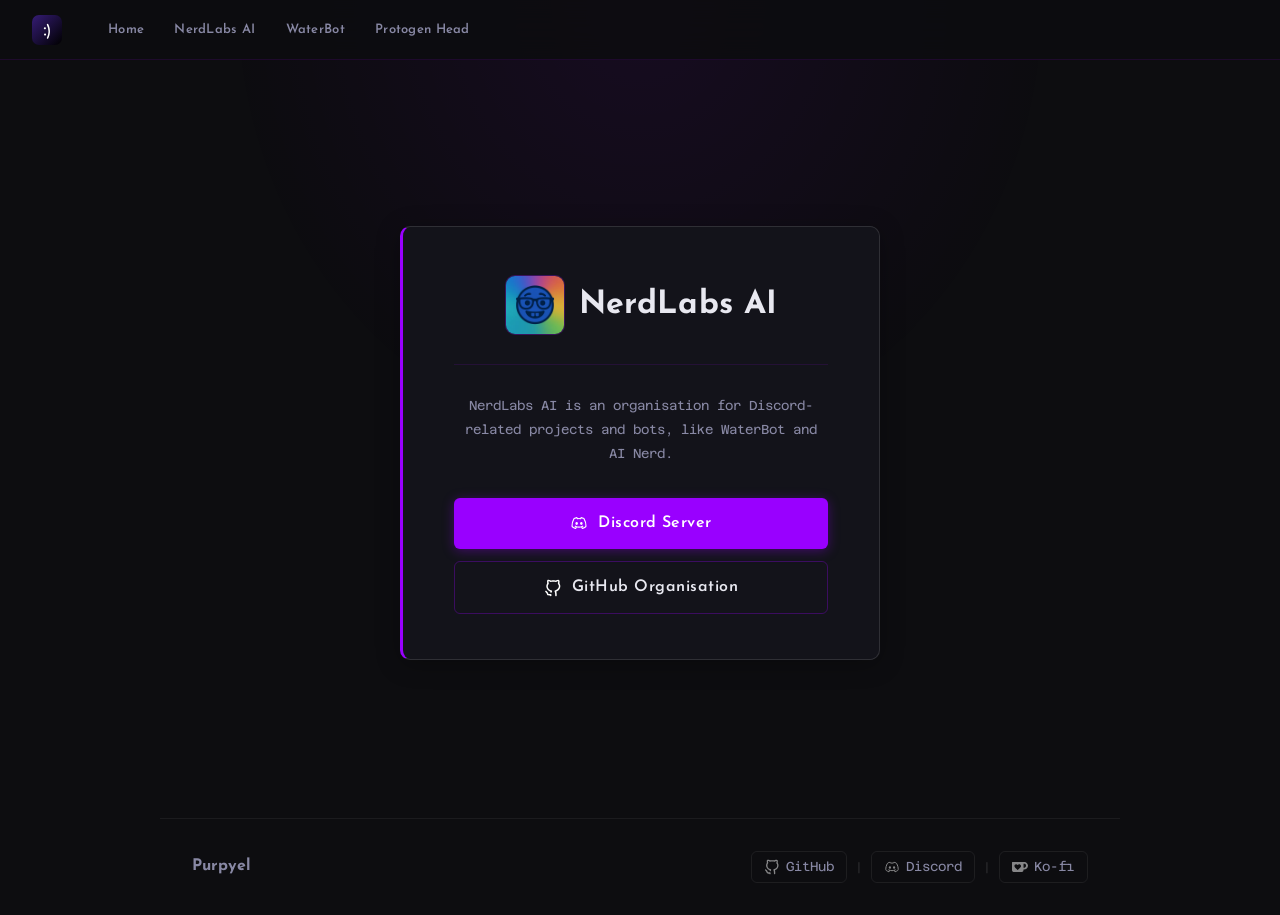
==== commit 217c98d7: "Update nerdlabs page" ====
--- a/nerdlabs/index.html
+++ b/nerdlabs/index.html
@@ -42,11 +42,6 @@
     background: var(--bg3); object-fit: cover; flex-shrink: 0;
   }
   .logo-text { text-align: left; }
-  .logo-eyebrow {
-    font-size: 10px; letter-spacing: 0.1em; text-transform: uppercase;
-    color: var(--accent2); opacity: 0.85; font-weight: 400; margin-bottom: 3px;
-    font-family: 'Azeret Mono', monospace;
-  }
   .logo-title {
     font-family: 'Josefin Sans', sans-serif;
     font-size: 2rem; font-weight: 700; letter-spacing: 0.01em; line-height: 1.0;
@@ -120,7 +115,6 @@
       <img src="/assets/nerdlabs-square.avif" alt="NerdLabs AI" class="logo-img"
            onerror="this.style.display='none'">
       <div class="logo-text">
-        <div class="logo-eyebrow">// organisation</div>
         <div class="logo-title">NerdLabs AI</div>
       </div>
     </div>
@@ -137,7 +131,7 @@
          href="https://discord.gg/rkSKtdW99R"
          target="_blank" rel="noopener">
         <img src="/assets/discord.svg" alt="Discord">
-        Join the Discord
+        Discord Server
       </a>
       <a class="link-btn link-btn-secondary"
          href="https://github.com/Nerdlabs-AI-DC"
